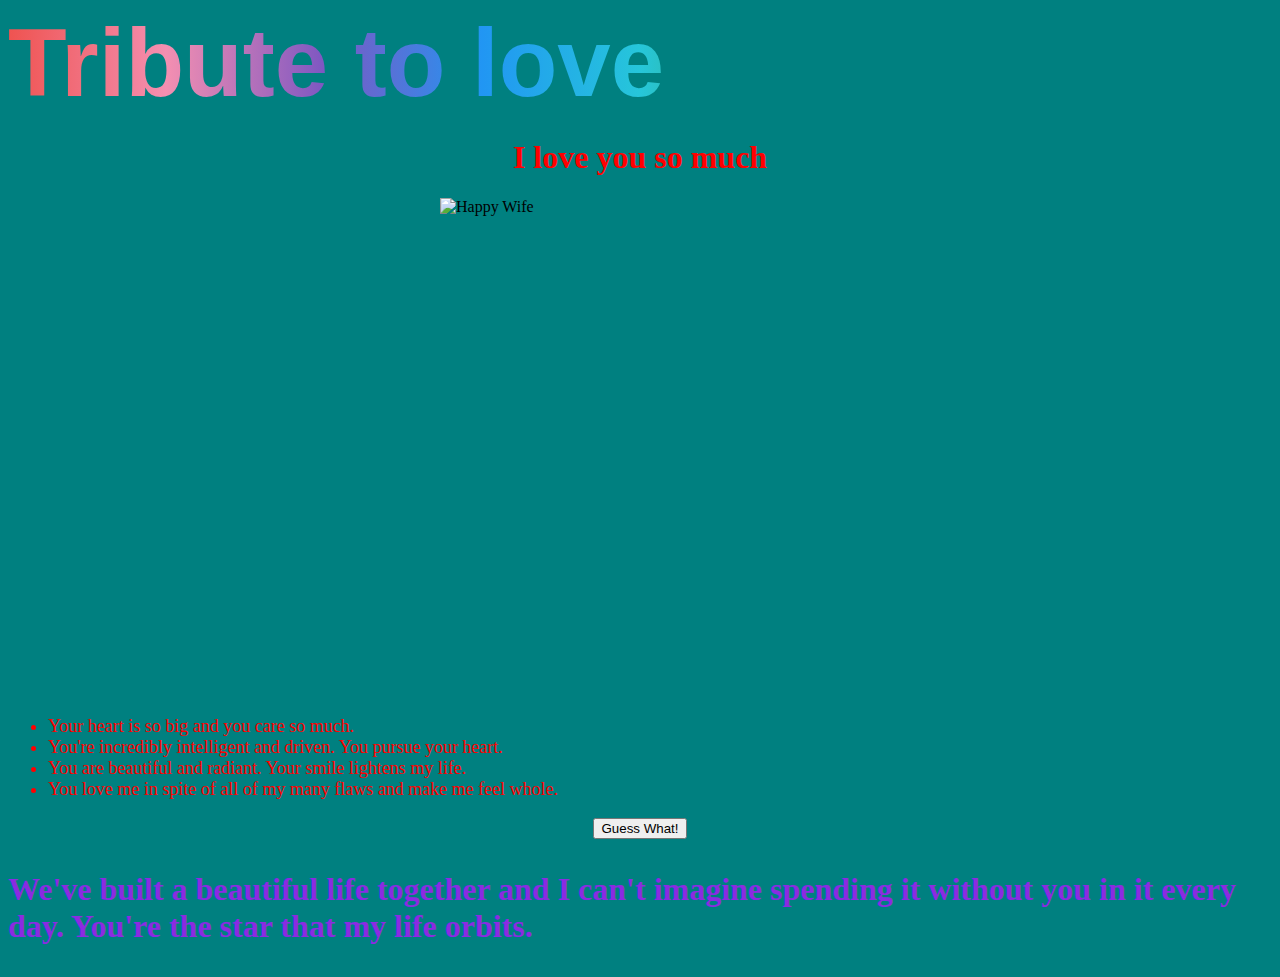
==== index.html @ b0e0e72b "Updated button to be centered, removed extra curly bracket" ====
<!DOCTYPE html>
<html lang="en">
<head>
    <meta charset="UTF-8">
    <meta name="viewport" content="width=device-width, initial-scale=1.0">
    <title>My Wife</title>
    <link rel="stylesheet" href="style.css">
</head>
<body>
    <Header>Tribute to love</Header>
    <h1>I love you so much</h1>
    <img src="https://i.imgur.com/BC51Egq.jpeg"alt="Happy Wife" width="400" height="500" class="center">

    <ul>
        <li>Your heart is so big and you care so much.</li>
        <li>You're incredibly intelligent and driven. You pursue your heart.</li>
        <li>You are beautiful and radiant. Your smile lightens my life.</li>
        <li>You love me in spite of all of my many flaws and make me feel whole.</li>
    </ul>
    <button id="myButton">Guess What!</button>

    <footer>
        <p>We've built a beautiful life together and I can't imagine spending it without you in it every day. You're the star that my life orbits.</p>
     </footer>
    <script src="actions.js"></script>


</body>
</html>
---- style.css ----
h1 {
    text-align: center;
    color: red;
}
body {
    background-color: teal;
    background-image: url("http://printerprojects.com/pictures/elements/largepinkheart.gif")
  }

  .center {
    display: block;
    margin-left: auto;
    margin-right: auto;
  }

  ul {
    font-size: large;
    color: red;
  }

  footer {
    font-weight: bold;
    font-size: xx-large;
    color: blueviolet;
  }

  header {
    font-weight: bolder;
    font-size: xx-large;
    font-family:'Courier New', Courier, monospace;
    margin-top: 0px;
    margin-bottom: 10px;
    font-family: sans-serif;
    font-size: 6rem;
    background: linear-gradient(to right, #ef5350, #f48fb1, #7e57c2, #2196f3, #26c6da, #43a047, #eeff41, #f9a825, #ff5722);
    -webkit-background-clip: text;
    -webkit-text-fill-color: transparent;
}
  
  #myButton {
    display: block;
    margin: 0 auto;
}
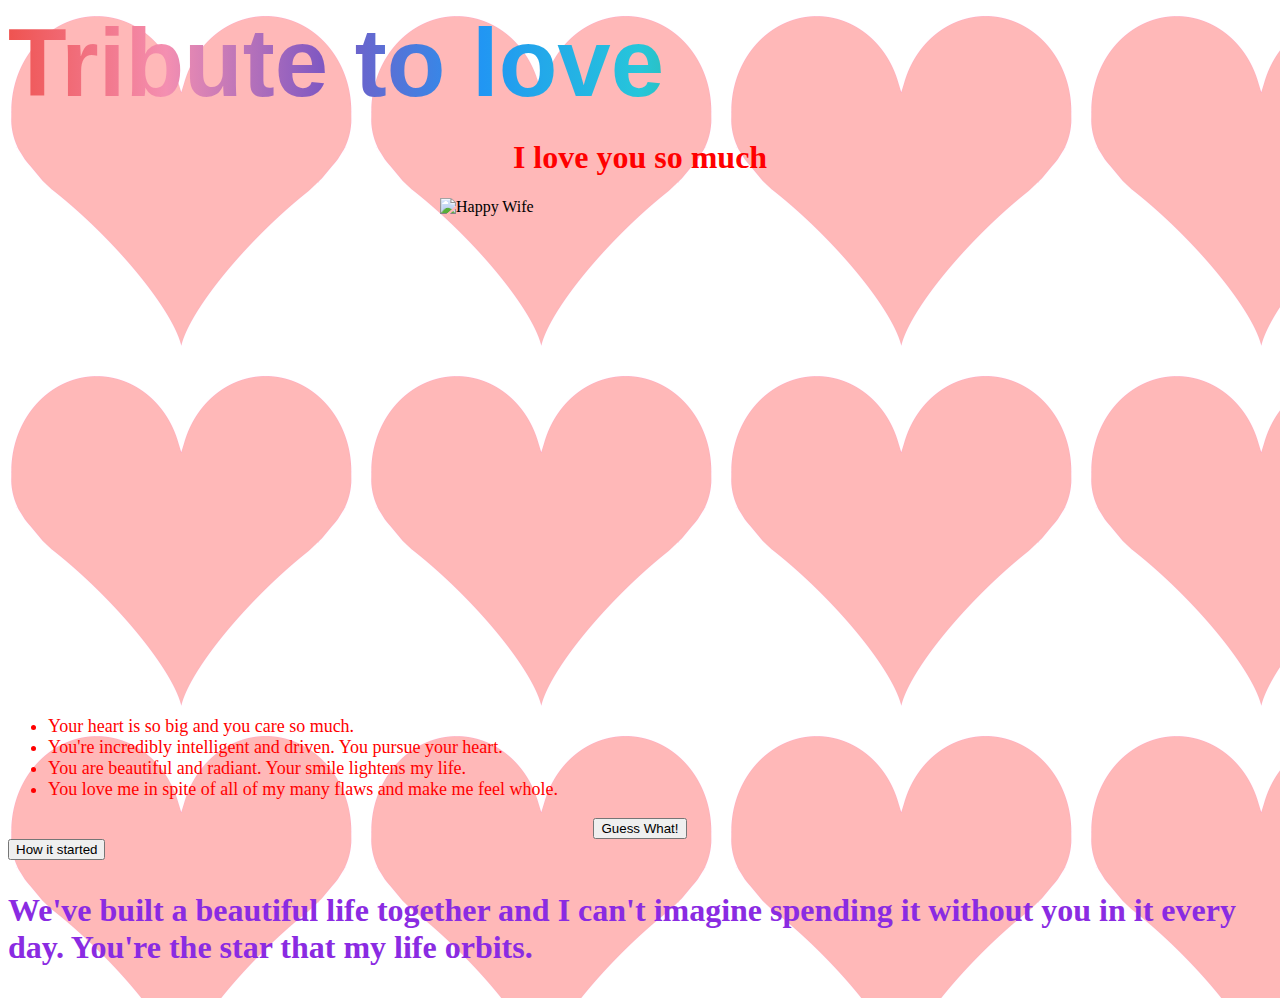
==== commit 7157958f: "Created engagement-cruise.html, added link and button to it on index.html and linked the stylesheets" ====
--- a/index.html
+++ b/index.html
@@ -18,7 +18,9 @@
         <li>You love me in spite of all of my many flaws and make me feel whole.</li>
     </ul>
     <button id="myButton">Guess What!</button>
-
+    <a href="engagement-cruise.html">
+        <button id="toEngagement">How it started</button>
+    </a>
     <footer>
         <p>We've built a beautiful life together and I can't imagine spending it without you in it every day. You're the star that my life orbits.</p>
      </footer>
--- a/style.css
+++ b/style.css
@@ -4,7 +4,7 @@
 }
 body {
     background-color: teal;
-    background-image: url("http://printerprojects.com/pictures/elements/largepinkheart.gif")
+    background-image: url("largepinkheart.gif")
   }
 
   .center {
@@ -34,6 +34,7 @@
     font-size: 6rem;
     background: linear-gradient(to right, #ef5350, #f48fb1, #7e57c2, #2196f3, #26c6da, #43a047, #eeff41, #f9a825, #ff5722);
     -webkit-background-clip: text;
+    background-clip: text;
     -webkit-text-fill-color: transparent;
 }
   
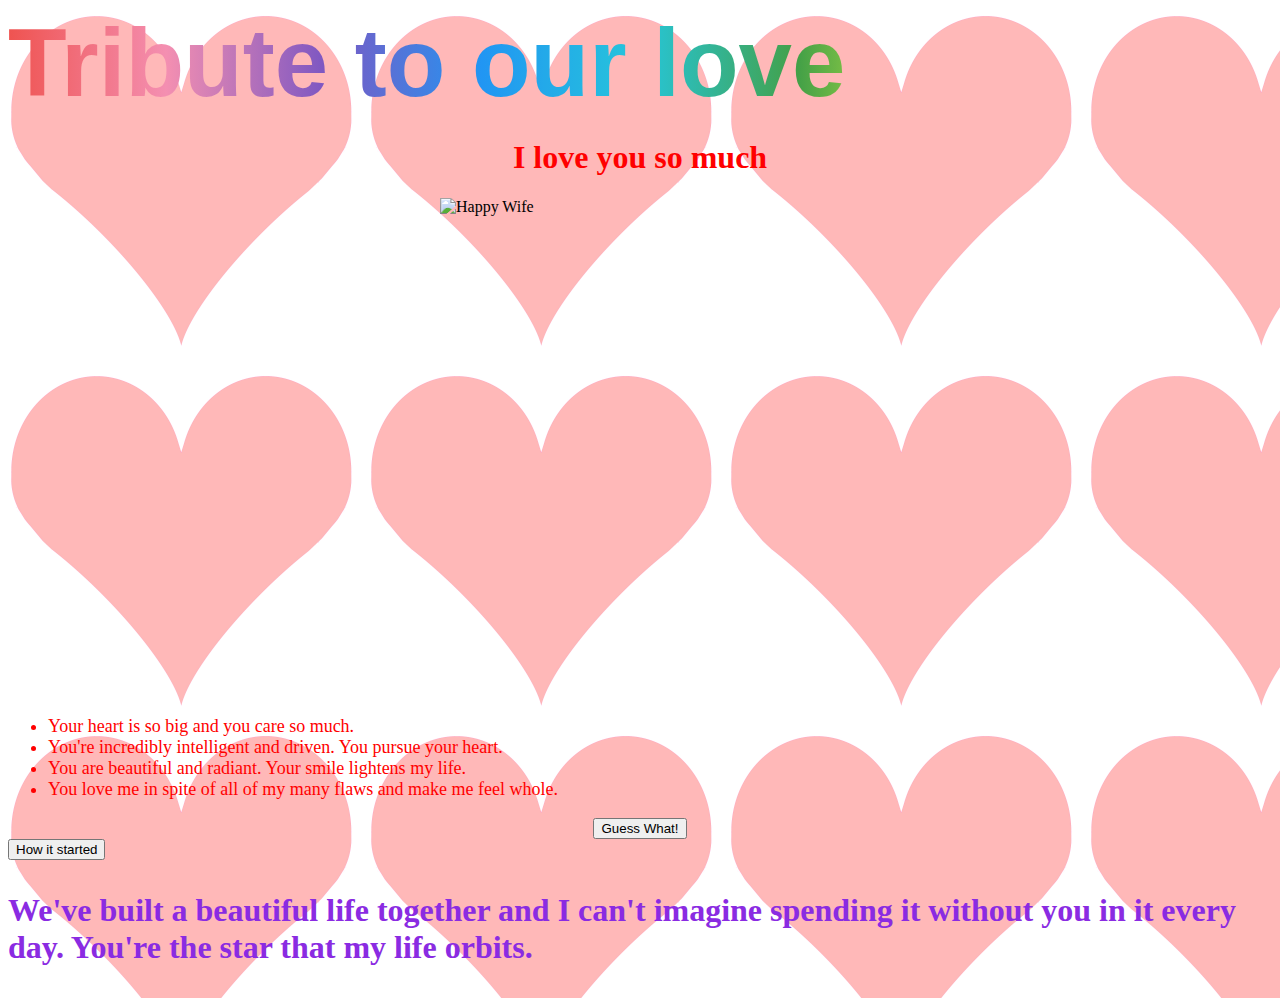
==== commit c5dcd109: "Forgot to commit the data previously" ====
--- a/index.html
+++ b/index.html
@@ -7,7 +7,7 @@
     <link rel="stylesheet" href="style.css">
 </head>
 <body>
-    <Header>Tribute to love</Header>
+    <Header>Tribute to our love</Header>
     <h1>I love you so much</h1>
     <img src="https://i.imgur.com/BC51Egq.jpeg"alt="Happy Wife" width="400" height="500" class="center">
 
--- a/style.css
+++ b/style.css
@@ -41,4 +41,37 @@
   #myButton {
     display: block;
     margin: 0 auto;
-}+}
+
+p.centered {
+  text-align: center;
+}
+
+.carousel { 
+  position: relative; 
+  width: 500px; 
+  height: 400px; 
+  overflow: hidden; 
+  background-color: #cdcdcd; 
+} 
+
+.carousel-item .slide-image { 
+  width: 100%; /* Adjusted width */
+  height: 100%; /* Adjusted height */
+  background-size: cover; 
+  background-repeat: no-repeat; 
+} 
+
+.carousel-item { 
+  position: absolute; 
+  width: 100%; 
+  height: 100%; /* Adjusted height */
+  border: none; 
+  top: 0; 
+  left: 100%; 
+} 
+
+.carousel-item.active { 
+  left: 0; 
+  transition: all 0.3s ease-out; 
+} 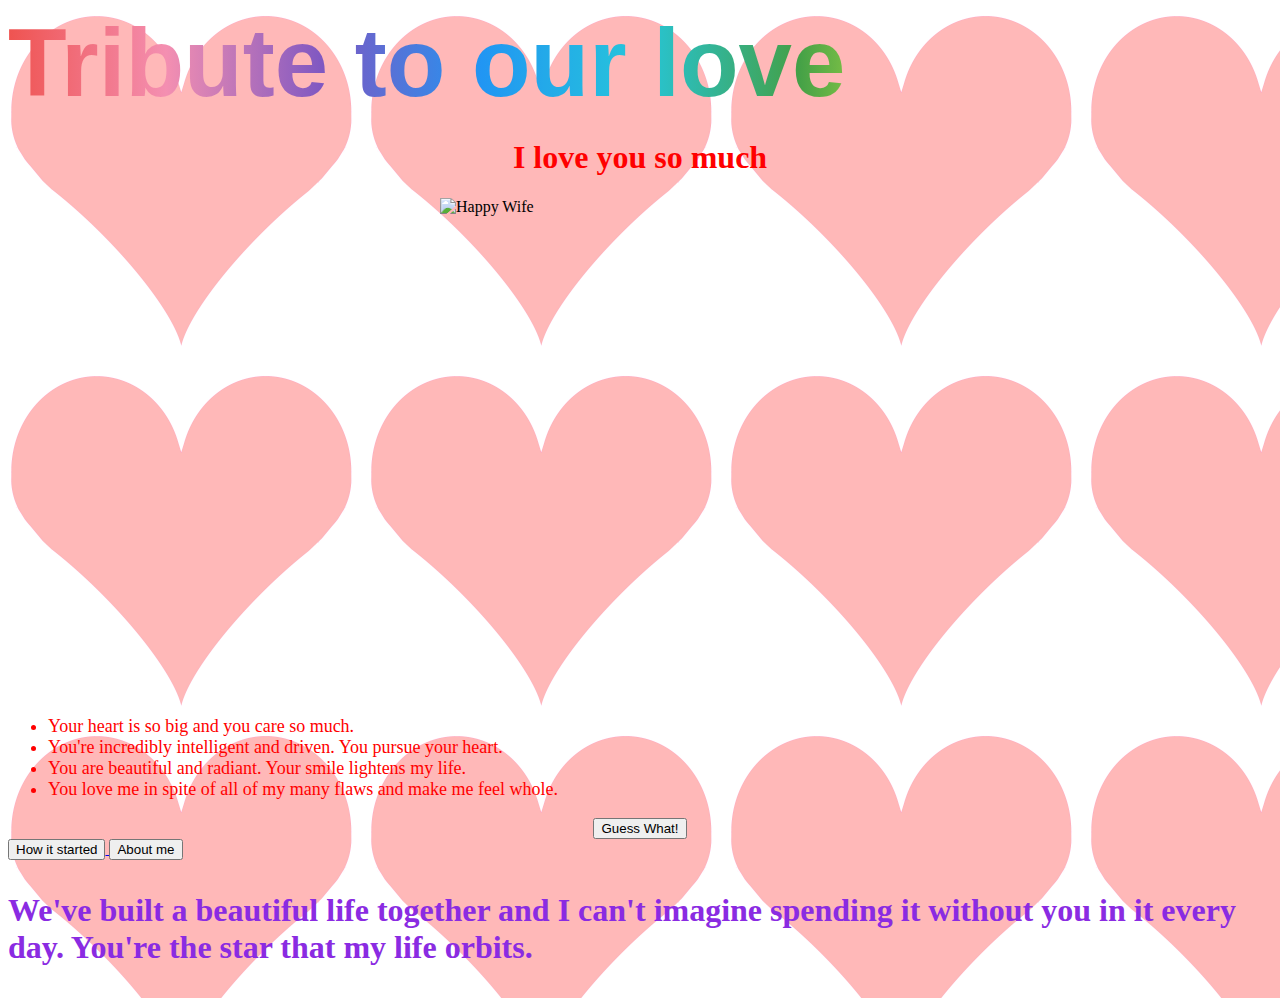
==== commit 352ad1ff: "Added link to about me and from about me pages" ====
--- a/index.html
+++ b/index.html
@@ -1,31 +1,43 @@
 <!DOCTYPE html>
 <html lang="en">
-<head>
-    <meta charset="UTF-8">
-    <meta name="viewport" content="width=device-width, initial-scale=1.0">
+  <head>
+    <meta charset="UTF-8" />
+    <meta name="viewport" content="width=device-width, initial-scale=1.0" />
     <title>My Wife</title>
-    <link rel="stylesheet" href="style.css">
-</head>
-<body>
-    <Header>Tribute to our love</Header>
+    <link rel="stylesheet" href="style.css" />
+  </head>
+  <body>
+    <header>Tribute to our love</header>
     <h1>I love you so much</h1>
-    <img src="https://i.imgur.com/BC51Egq.jpeg"alt="Happy Wife" width="400" height="500" class="center">
+    <img
+      src="https://i.imgur.com/BC51Egq.jpeg"
+      alt="Happy Wife"
+      width="400"
+      height="500"
+      class="center"
+    />
 
     <ul>
-        <li>Your heart is so big and you care so much.</li>
-        <li>You're incredibly intelligent and driven. You pursue your heart.</li>
-        <li>You are beautiful and radiant. Your smile lightens my life.</li>
-        <li>You love me in spite of all of my many flaws and make me feel whole.</li>
+      <li>Your heart is so big and you care so much.</li>
+      <li>You're incredibly intelligent and driven. You pursue your heart.</li>
+      <li>You are beautiful and radiant. Your smile lightens my life.</li>
+      <li>
+        You love me in spite of all of my many flaws and make me feel whole.
+      </li>
     </ul>
     <button id="myButton">Guess What!</button>
     <a href="engagement-cruise.html">
-        <button id="toEngagement">How it started</button>
+      <button id="toEngagement">How it started</button>
+    </a>
+    <a href="about-me.html">
+      <button id="toAboutMe">About me</button> 
     </a>
     <footer>
-        <p>We've built a beautiful life together and I can't imagine spending it without you in it every day. You're the star that my life orbits.</p>
-     </footer>
+      <p>
+        We've built a beautiful life together and I can't imagine spending it
+        without you in it every day. You're the star that my life orbits.
+      </p>
+    </footer>
     <script src="actions.js"></script>
-
-
-</body>
-</html>+  </body>
+</html>
--- a/style.css
+++ b/style.css
@@ -1,77 +1,127 @@
 h1 {
-    text-align: center;
-    color: red;
+  text-align: center;
+  color: red;
 }
 body {
-    background-color: teal;
-    background-image: url("largepinkheart.gif")
-  }
+  background-color: teal;
+  background-image: url('largepinkheart.gif');
+}
 
-  .center {
-    display: block;
-    margin-left: auto;
-    margin-right: auto;
-  }
+.center {
+  display: block;
+  margin-left: auto;
+  margin-right: auto;
+}
 
-  ul {
-    font-size: large;
-    color: red;
-  }
+ul {
+  font-size: large;
+  color: red;
+}
 
-  footer {
-    font-weight: bold;
-    font-size: xx-large;
-    color: blueviolet;
-  }
+footer {
+  font-weight: bold;
+  font-size: xx-large;
+  color: blueviolet;
+}
 
-  header {
-    font-weight: bolder;
-    font-size: xx-large;
-    font-family:'Courier New', Courier, monospace;
-    margin-top: 0px;
-    margin-bottom: 10px;
-    font-family: sans-serif;
-    font-size: 6rem;
-    background: linear-gradient(to right, #ef5350, #f48fb1, #7e57c2, #2196f3, #26c6da, #43a047, #eeff41, #f9a825, #ff5722);
-    -webkit-background-clip: text;
-    background-clip: text;
-    -webkit-text-fill-color: transparent;
+header {
+  font-weight: bolder;
+  font-size: xx-large;
+  font-family: 'Courier New', Courier, monospace;
+  margin-top: 0px;
+  margin-bottom: 10px;
+  font-family: sans-serif;
+  font-size: 6rem;
+  background: linear-gradient(
+    to right,
+    #ef5350,
+    #f48fb1,
+    #7e57c2,
+    #2196f3,
+    #26c6da,
+    #43a047,
+    #eeff41,
+    #f9a825,
+    #ff5722
+  );
+  -webkit-background-clip: text;
+  background-clip: text;
+  -webkit-text-fill-color: transparent;
 }
-  
-  #myButton {
-    display: block;
-    margin: 0 auto;
+
+#myButton {
+  display: block;
+  margin: 0 auto;
 }
 
 p.centered {
   text-align: center;
 }
 
-.carousel { 
-  position: relative; 
-  width: 500px; 
-  height: 400px; 
-  overflow: hidden; 
-  background-color: #cdcdcd; 
-} 
+/*.carousel {
+  position: relative;
+  width: 500px;
+  height: 400px;
+  overflow: hidden;
+  background-color: #cdcdcd;
+}
 
-.carousel-item .slide-image { 
-  width: 100%; /* Adjusted width */
-  height: 100%; /* Adjusted height */
-  background-size: cover; 
-  background-repeat: no-repeat; 
-} 
+.carousel-item {
+  position: absolute;
+  width: 100%;
+  height: 100%; /* Adjusted height 
+  border: none;
+  top: 0;
+  left: 100%;
+}
 
-.carousel-item { 
-  position: absolute; 
-  width: 100%; 
-  height: 100%; /* Adjusted height */
-  border: none; 
-  top: 0; 
-  left: 100%; 
-} 
+.carousel-item.active {
+  left: 0;
+  transition: all 0.3s ease-out;
+}
+*/
 
-.carousel-item.active { 
-  left: 0; 
-  transition: all 0.3s ease-out; 
-} +.carousel {
+  position: relative;
+  width: 25%; /* Adjust the width of the carousel as needed */
+  margin: 0 auto; /* Set left and right margins to auto */
+}
+
+.carousel-inner {
+  display: flex;
+}
+
+.carousel-item {
+  flex: 0 0 auto;
+  display: none; /* Hide all items initially */
+}
+
+.carousel-item img {
+  width: 400px;
+  height: 400px;
+}
+
+.carousel-item.active {
+  display: block; /* Show active item */
+}
+
+/* Style for navigation buttons */
+.prev-button,
+.next-button {
+  position: absolute;
+  top: 50%;
+  transform: translateY(-50%);
+  padding: 10px;
+  background: rgba(0, 0, 0, 0.5);
+  color: aqua;
+  border: solid black;
+  cursor: pointer;
+}
+
+.prev-button {
+  left: 1px;
+}
+
+.next-button {
+  right: -100px;
+}
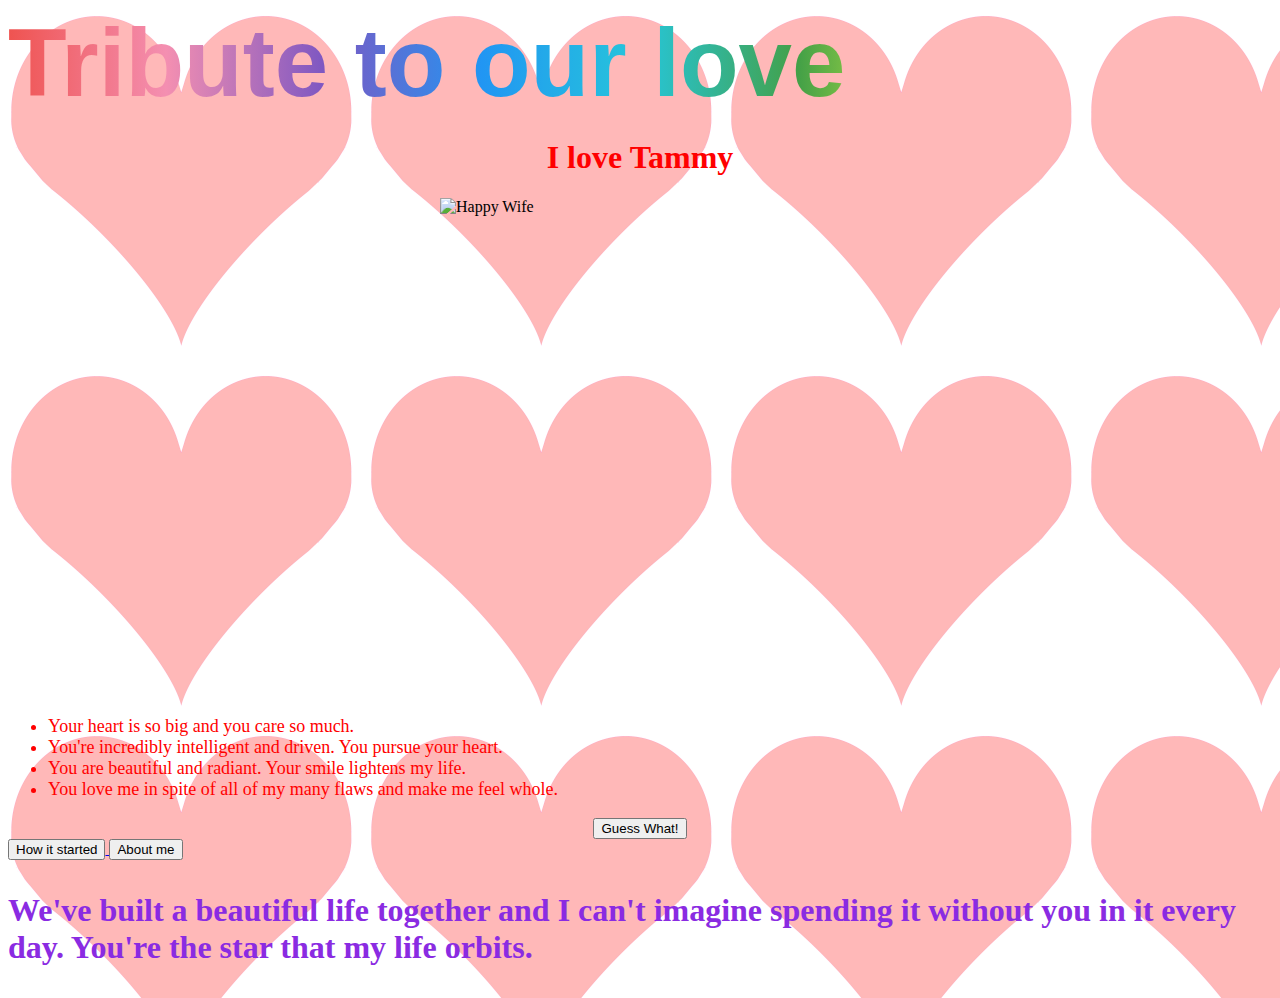
==== commit fa174d85: "Added scrolling text to index and style to allow it" ====
--- a/index.html
+++ b/index.html
@@ -8,7 +8,7 @@
   </head>
   <body>
     <header>Tribute to our love</header>
-    <h1>I love you so much</h1>
+    <h1 class="scrolling-text">I love Tammy</h1>
     <img
       src="https://i.imgur.com/BC51Egq.jpeg"
       alt="Happy Wife"
--- a/style.css
+++ b/style.css
@@ -1,6 +1,17 @@
 h1 {
   text-align: center;
   color: red;
+
+}
+.scrolling-text {
+  white-space: nowrap; /* Prevent the text from wrapping */
+  overflow: hidden; /* Hide any overflow */
+  animation: scrollText 10s linear infinite; /* Animation */
+}
+
+@keyframes scrollText {
+  0% { transform: translateX(100%); } /* Start off-screen to the right */
+  100% { transform: translateX(-100%); } /* Scroll to off-screen to the left */
 }
 body {
   background-color: teal;
@@ -47,6 +58,7 @@
   -webkit-background-clip: text;
   background-clip: text;
   -webkit-text-fill-color: transparent;
+  
 }
 
 #myButton {
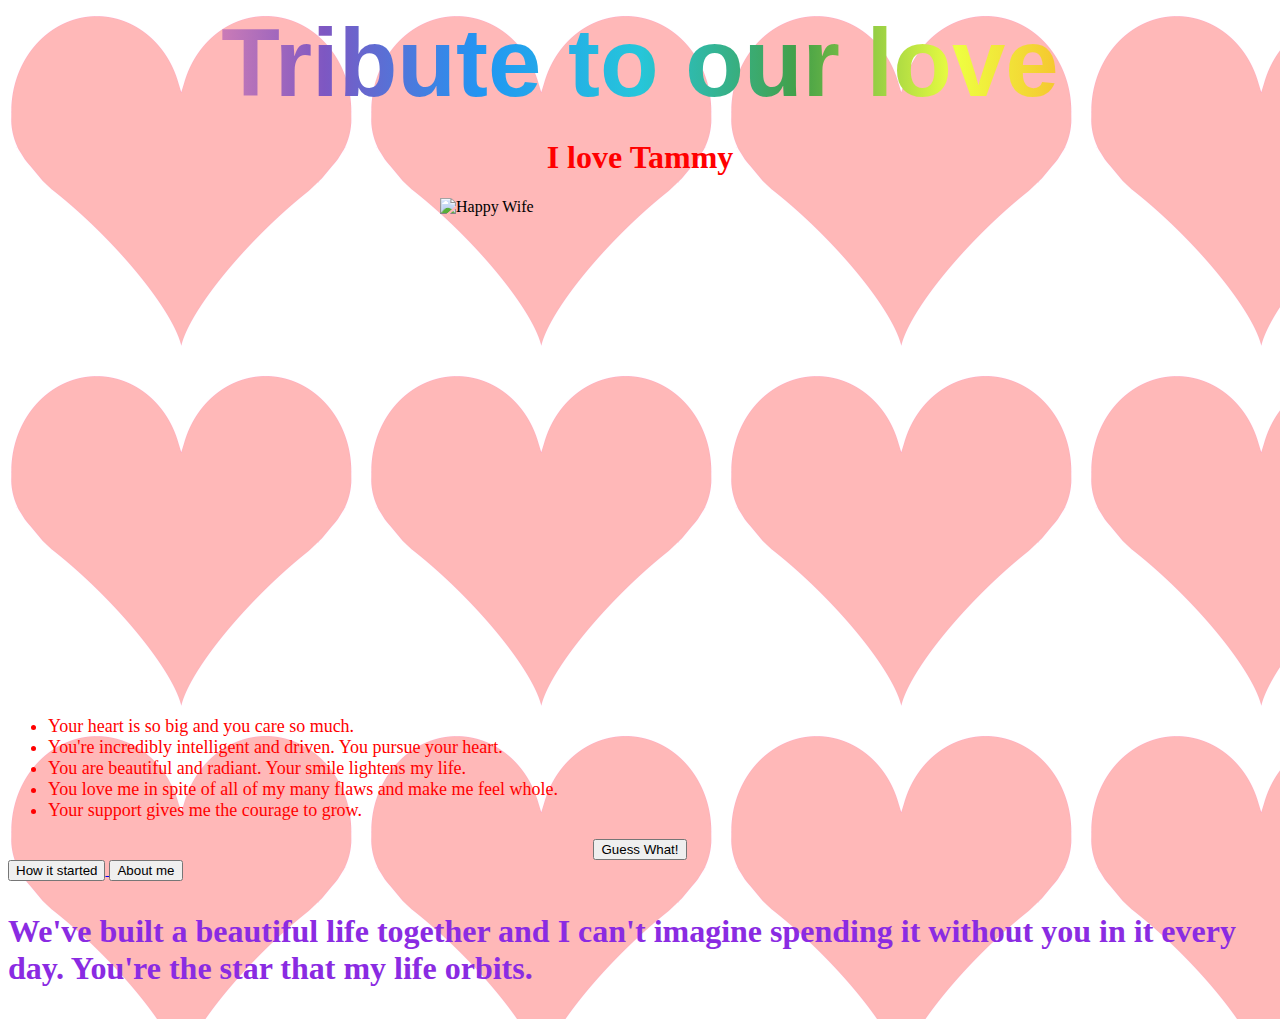
==== commit 9c411568: "Added extra line item" ====
--- a/index.html
+++ b/index.html
@@ -24,13 +24,14 @@
       <li>
         You love me in spite of all of my many flaws and make me feel whole.
       </li>
+      <li>Your support gives me the courage to grow.</li>
     </ul>
     <button id="myButton">Guess What!</button>
     <a href="engagement-cruise.html">
       <button id="toEngagement">How it started</button>
     </a>
     <a href="about-me.html">
-      <button id="toAboutMe">About me</button> 
+      <button id="toAboutMe">About me</button>
     </a>
     <footer>
       <p>
--- a/style.css
+++ b/style.css
@@ -14,7 +14,7 @@
   100% { transform: translateX(-100%); } /* Scroll to off-screen to the left */
 }
 body {
-  background-color: teal;
+  background-color: red;
   background-image: url('largepinkheart.gif');
 }
 
@@ -58,7 +58,7 @@
   -webkit-background-clip: text;
   background-clip: text;
   -webkit-text-fill-color: transparent;
-  
+  text-align: center;
 }
 
 #myButton {
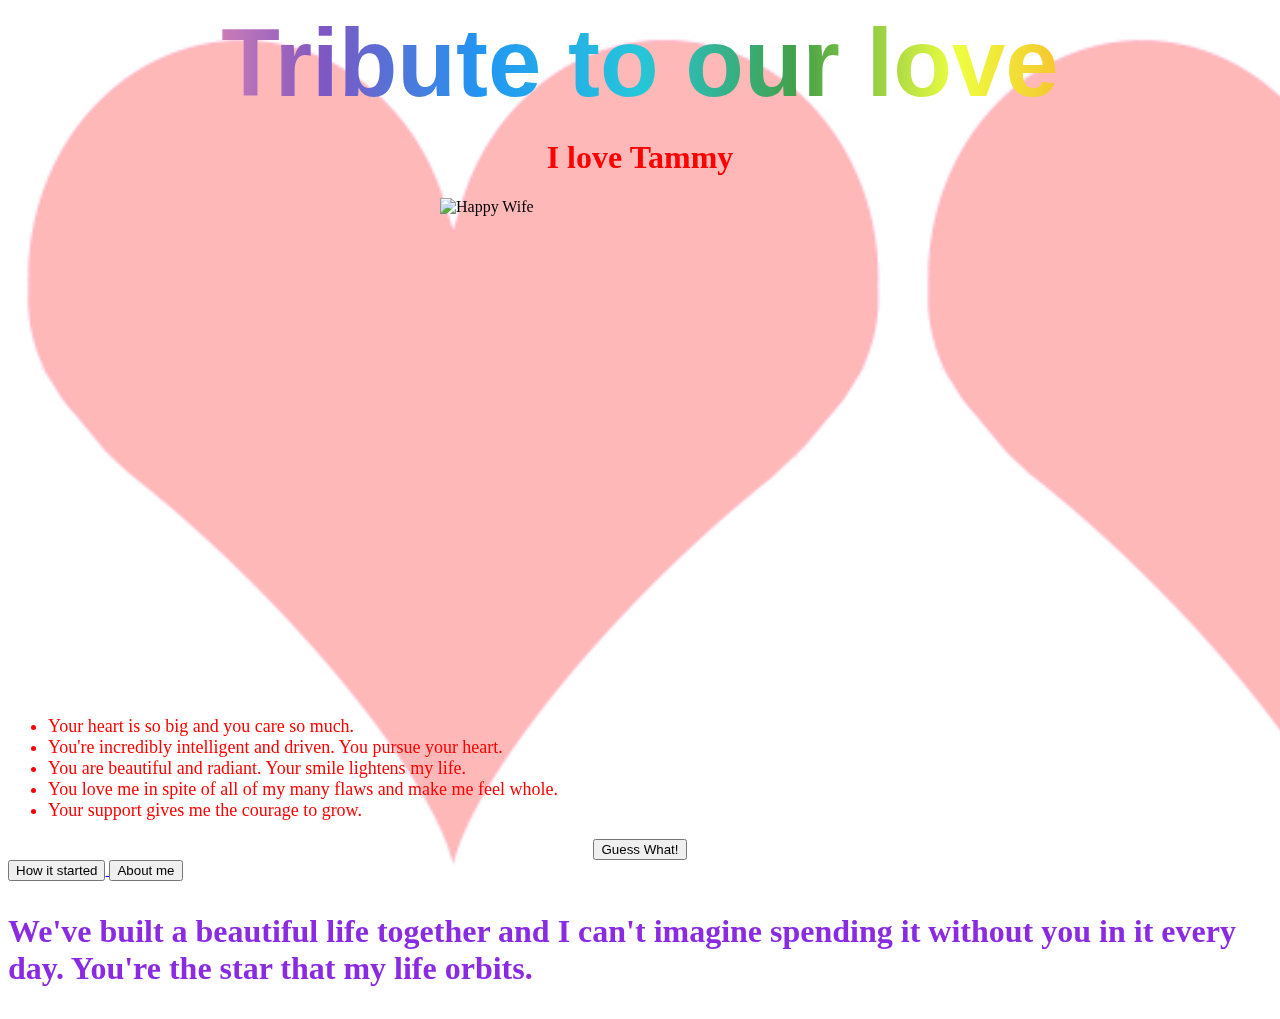
==== commit c689d44d: "added scrolling background image so hearts flow by" ====
--- a/index.html
+++ b/index.html
@@ -7,6 +7,11 @@
     <link rel="stylesheet" href="style.css" />
   </head>
   <body>
+    <div class="background-container">
+      <div class="background-image"></div>
+      <div class="background-image"></div>
+  </div>
+  
     <header>Tribute to our love</header>
     <h1 class="scrolling-text">I love Tammy</h1>
     <img
@@ -39,6 +44,6 @@
         without you in it every day. You're the star that my life orbits.
       </p>
     </footer>
-    <script src="actions.js"></script>
+    <script src="js/index.js"></script>
   </body>
 </html>
--- a/style.css
+++ b/style.css
@@ -1,7 +1,6 @@
 h1 {
   text-align: center;
   color: red;
-
 }
 .scrolling-text {
   white-space: nowrap; /* Prevent the text from wrapping */
@@ -10,12 +9,54 @@
 }
 
 @keyframes scrollText {
-  0% { transform: translateX(100%); } /* Start off-screen to the right */
-  100% { transform: translateX(-100%); } /* Scroll to off-screen to the left */
+  0% {
+    transform: translateX(100%);
+  } /* Start off-screen to the right */
+  100% {
+    transform: translateX(-100%);
+  } /* Scroll to off-screen to the left */
 }
-body {
+/* body {
   background-color: red;
   background-image: url('largepinkheart.gif');
+  background-attachment: fixed;
+
+ 
+} */
+.background-container {
+  position: fixed;
+  top: 0;
+  left: 0;
+  width: 100%;
+  height: 100%;
+  overflow: hidden; /* Hides overflow */
+  z-index: -1; /* Ensure it's behind other content */
+}
+
+.background-image {
+  position: absolute;
+  top: 0;
+  left: 0;
+  width: 200%; /* Set to twice the width of the viewport */
+  height: 100%;
+  background-image: url('largepinkheart.gif');
+  background-size: auto 100%;
+  animation: scrollBackground 60s linear infinite;
+}
+
+@keyframes scrollBackground {
+  0% {
+      transform: translateX(0);
+  }
+  100% {
+      transform: translateX(-50%); /* Move it by half the width of the viewport */
+  }
+}
+
+/* Ensure content is on top of the background */
+.content {
+  position: relative;
+  z-index: 1;
 }
 
 .center {
@@ -68,30 +109,9 @@
 
 p.centered {
   text-align: center;
+  font-weight: bold;
+  color: darkmagenta;
 }
-
-/*.carousel {
-  position: relative;
-  width: 500px;
-  height: 400px;
-  overflow: hidden;
-  background-color: #cdcdcd;
-}
-
-.carousel-item {
-  position: absolute;
-  width: 100%;
-  height: 100%; /* Adjusted height 
-  border: none;
-  top: 0;
-  left: 100%;
-}
-
-.carousel-item.active {
-  left: 0;
-  transition: all 0.3s ease-out;
-}
-*/
 
 .carousel {
   position: relative;
@@ -124,10 +144,14 @@
   top: 50%;
   transform: translateY(-50%);
   padding: 10px;
-  background: rgba(0, 0, 0, 0.5);
+  background: rgba(135, 80, 80, 0.5);
   color: aqua;
   border: solid black;
-  cursor: pointer;
+  cursor: grab;
+  overflow: hidden;
+  position: absolute;
+  width: 35px; /* Adjust as needed */
+  height: 25px;
 }
 
 .prev-button {
